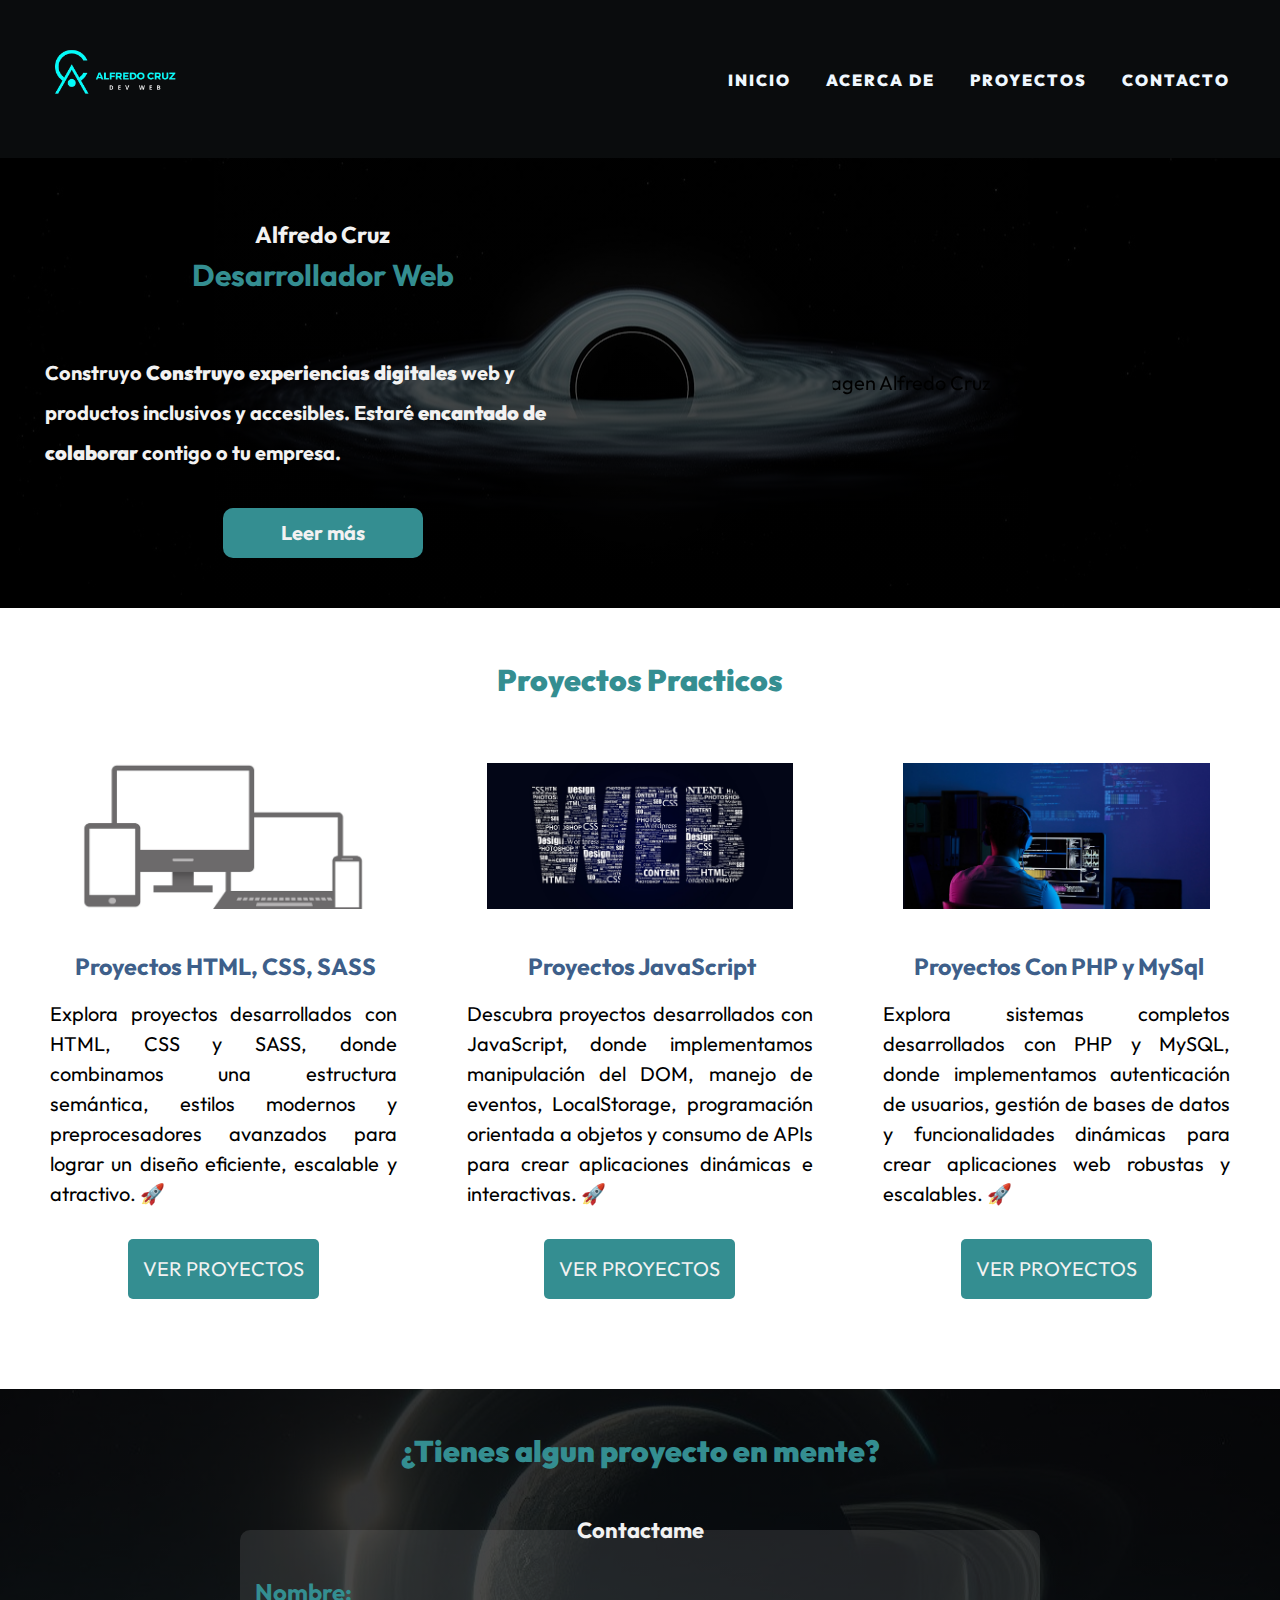
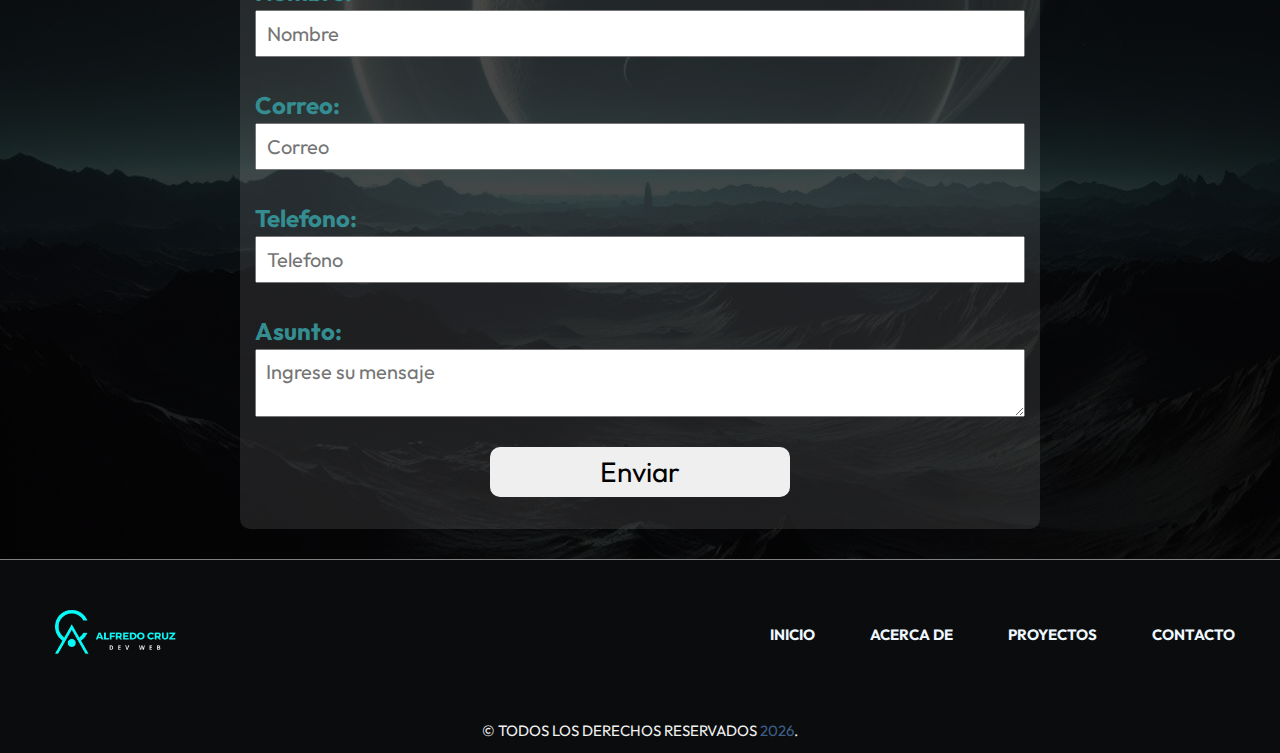
==== index.html @ 88754b6d "Se sube por primera vez el portafolio" ====
<!DOCTYPE html>
<html lang="en">

<head>
    <meta charset="UTF-8">
    <meta name="viewport" content="width=device-width, initial-scale=1.0">
    <title>Portafolio Web</title>
    <link rel="stylesheet" href="css/normalize.css">
    <link rel="preconnect" href="https://fonts.googleapis.com">
    <link rel="preconnect" href="https://fonts.gstatic.com" crossorigin>
    <link href="https://fonts.googleapis.com/css2?family=Outfit:wght@400;700;900&display=swap" rel="stylesheet">
    <link rel="stylesheet" href="css/app.css">
</head>

<body>
    <header class="header">

        <nav class="nav contenedor" id="nav">

            <div class="header__logo">
                <a href="index.html">
                    <img src="img/2-.png" alt="logo Portafolio" class="header__imagen">
                </a>
            </div>

            <ul class="nav__links">
                <li class="nav__item">
                    <a href="index.html" class="nav__link">Inicio</a>
                </li>

                <li class="nav__item">
                    <a href="#sobremi" class="nav__link">Acerca de</a>
                </li>

                <li class="nav__item">
                    <a href="#proyectos" class="nav__link">Proyectos</a>
                </li>

                <li class="nav__item">
                    <a href="#contacto" class="nav__link">Contacto</a>
                </li>
            </ul>

            <a href="#nav" class="nav__hamburguesa">
                <img src="img/menu-hamburguesa.png" alt="menu" class="nav__icon">
            </a>

            <a href="#" class="nav__close">
                <img src="img/cerrar_btn.png" alt="cerrar menu" class="nav__icon">
            </a>
        </nav>
    </header>

    <section class="informacion" id="sobremi">
        <div class="informacion__grid">
            <div class="descripcion">
                <h3 class="descripcion__titulo">Alfredo Cruz <span class="descripcion__titulo-span">Desarrollador Web</span></h3>
                <p class="descripcion__texto">
                    Construyo <strong>Construyo experiencias digitales</strong> web y productos inclusivos y accesibles. Estaré <strong>encantado de colaborar</strong> contigo o tu empresa.
                </p>

                <a href="sobre_mi.html" class="descripcion__enlace">Leer más</a>
            </div>

            <div class="descripcion__imagen">
                <img src="img/creador.jpg" alt="imagen Alfredo Cruz" class="imagen__creador">
            </div>
        </div>
    </section>

    <main class="proyectos contenedor" id="proyectos">
        <h2 class="proyectos__heading">
            Proyectos Practicos
        </h2>

        <ul class="proyectos__grid">

            <!--Inicia un proyecto-->
            <li class="proyecto">
                <img src="img/proyecto_1.jpg" alt="proyectos HTML, css, BEM y sass" class="proyecto__imagen">

                <h3 class="proyecto__titulo">Proyectos HTML, CSS, SASS</h3>
                <p class="proyecto__descripcion">
                    Explora proyectos desarrollados con HTML, CSS y SASS, donde combinamos una estructura semántica,
                    estilos modernos y preprocesadores avanzados para lograr un diseño eficiente, escalable y atractivo.
                    🚀
                </p>
                <a href="proyectos_basicos.html" class="proyecto__enlace">Ver Proyectos</a>
            </li>
            <!--Finaliza un proyecto-->

            <!--Inicia un proyecto-->
            <li class="proyecto">
                <img src="img/proyecto_2.jpg" alt="Vista previa de un proyecto interactivo con JavaScript"
                    class="proyecto__imagen">

                <h3 class="proyecto__titulo">Proyectos JavaScript</h3>
                <p class="proyecto__descripcion">
                    Descubra proyectos desarrollados con JavaScript, donde implementamos manipulación del DOM, manejo de
                    eventos, LocalStorage, programación orientada a objetos y consumo de APIs para crear aplicaciones
                    dinámicas e interactivas. 🚀
                </p>
                <a href="proyectos_js.html" class="proyecto__enlace">Ver Proyectos</a>
            </li>
            <!--Finaliza un proyecto-->


            <!--Inicia un proyecto-->
            <li class="proyecto">
                <img src="img/proyecto_3.jpg" alt="Vista previa de un proyecto con PHP y MySQL"
                    class="proyecto__imagen">

                <h3 class="proyecto__titulo">Proyectos Con PHP y MySql</h3>
                <p class="proyecto__descripcion">
                    Explora sistemas completos desarrollados con PHP y MySQL, donde implementamos autenticación de
                    usuarios, gestión de bases de datos y funcionalidades dinámicas para crear aplicaciones web robustas
                    y escalables. 🚀
                </p>
                <a href="proyectos_fs.html" class="proyecto__enlace">Ver Proyectos</a>
            </li>
            <!--Finaliza un proyecto-->


        </ul>
    </main>

    <form netlify class="formulario" id="contacto" name="contact">

        <h2 class="contacto__heading">
            ¿Tienes algun proyecto en mente?
        </h2>

        <fieldset>
            <legend class="formulario__titulo">Contactame</legend>
            <div class="formulario__div">
                <label for="nombre" class="nombre">Nombre: </label>
                <input name="nombre" type="text" id="nombre" placeholder="Nombre" required>
            </div>

            <div class="formulario__div">
                <label for="correo">Correo: </label>
                <input name="correo" type="email" id="correo" placeholder="Correo" required>
            </div>

            <div class="formulario__div">
                <label for="telefono">Telefono: </label>
                <input name="telefono" type="tel" id="telefono" placeholder="Telefono">
            </div>

            <div class="formulario__div">
                <label for="mensaje">Asunto: </label>
                <textarea name="Asunto" id="mensaje" placeholder="Ingrese su mensaje" required></textarea>
            </div>
            <button type="submit" >Enviar</button>
        </fieldset>
    </form>

    <footer class="footer">
        <div class="footer__contenedor">
            <div class="footer__logo">
                <a href="index.html">
                    <img src="img/2-.png" alt="logo Portafolio" class="header__imagen">
                </a>
            </div>

            <nav class="footer__navegacion">
                <ul class="footer__lista">
                    <a href="index.html" class="footer__enlace">Inicio</a>
                    <a href="index.html#sobremi" class="footer__enlace">Acerca de</a>
                    <a href="index.html#proyectos" class="footer__enlace">Proyectos</a>
                    <a href="index.html#contacto" class="footer__enlace">Contacto</a>
                </ul>
            </nav>
        </div>

        <p class="copyright">&copy; Todos los derechos reservados <span class="footer__fecha"></span>.</p>

    </footer>


    <script src="scripts/app.js"></script>
</body>

</html>
---- css/app.css ----
:root {
    --primary: #348e91;
    --secundario: #3e5f8a;
    --negro: #0a0c0d;
    --blanco: #f2f2f2;
    --fuente-principal: 'Outfit', sans-serif;
}

html {
    font-size: 62.5%;
    box-sizing: border-box;
}

*,
*:before,
*:after {
    box-sizing: inherit;
}

h1,h2,h3{
    margin: 0;
    padding: 0;
}


body {
    font-size: 2rem;
    font-family: var(--fuente-principal);
    line-height: 1.5;
}

strong{
    color: var(--blanco);
}
span{
    color: var(--secundario);
}

img {
    max-width: 100%;
}

ul {
    list-style: none;
}

[class*="contenedor"] {
    max-width: 120rem;
    margin: 0 auto;
    width: 95%;
}

[class*="heading"] {
    font-size: 2.4rem;
    text-align: center;
    font-weight: 900;
    color: var(--primary);
    margin:1.5rem 0;
}

@media (min-width: 768px){
    [class*="heading"] {
        font-size: 3rem;
        margin: 3rem 0;
    }
}

.header {
    margin: 0 auto;
    background-color: var(--negro);
    height: auto;
}

.nav {
    --state-close: scale(0);
    --state-hamburguesa: scale(1);
    --state-menu: translate(-100%);

    padding: 0;
    display: grid;
    justify-content: space-between;
    align-items: center;
    grid-template-columns: repeat(2, max-content);
}

.nav:target {
    --state-menu: translate(0);
    --state-close: scale(1);
    --state-hamburguesa: scale(0);
}

.header__logo {
    z-index: 1;
}

.nav__hamburguesa,
.nav__close {
    cursor: pointer;
    grid-column: -2/-1;
    grid-row: 1/2;
    transition: .4s transform;
}

.nav__icon {
    width: 4.4rem;
}


.nav__hamburguesa {
    filter: invert(1);
    transform: var(--state-hamburguesa);
}

.nav__close {
    transform: var(--state-close);
}

.nav__links {
    background-color: black;
    margin: 0;
    position: absolute;
    top: 0;
    bottom: 0;
    left: 0;
    right: 0;
    display: grid;
    align-content: center;
    gap: 4rem;
    font-weight: 900;
    padding: 0;
    text-align: center;
    transform: var(--state-menu);
    transition: .3s transform;
}



.nav__link {
    color: aliceblue;
    font-size: 2rem;
    text-decoration: none;
    letter-spacing: 2px;
}



.nav__item{
    width: 50%;
    margin: 0 auto;
    text-transform: uppercase;
    transition: background-color 0.3s ease, transform 0.3s ease;
}



.nav__item:hover{
    background-color: var(--primary);
    transform: scale(1.05);

}


@media (min-width: 768px) {
    .nav {
        --state-close: scale(0);
        --state-hamburguesa: scale(0);
        --state-menu: translate(0);
    }

    .nav:target {
        --state-close: scale(0);
    }

    .nav__links {
        padding: 0;
        background-color: unset;
        position: unset;
        gap: 1.5rem;
        grid-auto-flow: column;

        transform: unset;

        grid-column: -2/-1;
        grid-row: 1/2;
    }

    .nav__link {
        font-size: 1.6rem;
        letter-spacing: none;
    }

    .nav__item{
        width: 100%;
        margin-right: 2rem;
    }
}



.header__imagen {
    width: 15rem;
}

/*Informacion*/

.informacion {
    background-image: linear-gradient(rgba(0, 0, 0, 0.5), rgba(0, 0, 0, 0.9)), url(../img/bg-main.jpg);
    background-size: cover;
    background-position: center center;
    background-repeat: no-repeat;
    padding: 3rem;
}

.informacion::before {
    top: 0;
    left: 0;
    width: 100%;
    height: 100%;
    background-color: rgba(0, 0, 0, 0.5);
    /* Negro translúcido */
    pointer-events: none;
    /* Evita que interfiera con los clics */
}


.informacion__grid {
    display: grid;
}

@media (min-width: 768px) {
    .informacion__grid {
        grid-template-columns: repeat(2, 1fr);
        align-items: center;
        gap: 5rem;
    }
}

.descripcion {
    display: flex;
    flex-direction: column;
    justify-content: center;
    align-items: center;
}

.descripcion__titulo {
    color: var(--blanco);
    text-align: center;
    font-size: 2.3rem;
    padding-top:3rem;
}

.descripcion__titulo span {
    color: var(--primary);
    font-size: 3rem;
    display: block;
    margin-bottom: 2rem;
}

.descripcion__texto {
    color: var(--blanco);
    padding: 0rem;
    line-height: 2;
    font-size: 2rem;
    font-weight: 700;
}

@media (min-width: 768px) {
    .descripcion__texto {
        padding: 1.5rem;
    }
}

.descripcion__imagen {
    display: flex;
    flex-direction: row;
    align-items: center;
    justify-content: center;
    border-radius: 1rem;
}

.imagen__creador {
    display: none;
}

@media (min-width: 768px) {
    .imagen__creador {
        clip-path: circle(50%);
        object-fit: cover;
        padding: 1rem;
        width: 10rem;
        filter: grayscale(1);

        display: unset;
        width: 35rem;
        border-radius: 1rem;
    }
}

.descripcion__enlace {
    text-align: center;
    font-size: 2rem;
    font-weight: 700;
    background-color: var(--primary);
    color: var(--blanco);
    width: 20rem;
    padding: 1rem;
    margin: 0 0 2rem 0;
    text-decoration: none;
    border-radius: 1rem;
    transition: background-color 0.3s ease, transform 0.3s ease;

}

.descripcion__enlace:hover {
    background-color: var(--secundario);
    transform: scale(1.05);
}

/*proyectos Grid*/
.proyectos {
    padding: 2rem 0 5rem 0;
}
.proyectos__grid {
    padding: 0;
    display: flex;
    flex-direction: column;
    list-style: none;
}

@media (min-width: 768px) {
    .proyectos__grid {
        display: grid;
        grid-template-columns: repeat(2, 1fr);
        gap: 5rem;
    }
}

@media (min-width: 998px) {
    .proyectos__grid {
        display: grid;
        grid-template-columns: repeat(3, 1fr);
        gap: 5rem;
    }
}


.proyecto {
    width: 75%;
    margin: 0 auto;
    display: flex;
    flex-direction: column;
    align-items: center;
    justify-content: center;
    margin-top: 5rem;
    border-radius: 1rem;
    transition: transform 0.3s ease, box-shadow 0.3s ease;
}


.proyecto:hover {
    transform: translateY(-10px);
    box-shadow: 0 5px 15px rgba(0, 0, 0, 0.9);
}

@media (min-width: 768px) {
    .proyecto {
        margin-top: 0;
        width: unset;
    }
}


.proyecto__imagen {
    width: 35rem;
    aspect-ratio: 16 / 9;
    object-fit: cover;
    padding: 3rem;
}


.proyecto__titulo {
    padding: 1rem 0 .5rem .5rem;
    color: var(--secundario);
    margin: 0;
}

.proyecto__descripcion {
    padding: 1rem;
    text-align: justify;
    margin: 0;
}

.proyecto__enlace {
    display: block;
    text-transform: uppercase;
    background-color: var(--primary);
    color: var(--blanco);
    margin: 2rem;
    padding: 1.5rem;
    text-decoration: none;
    text-align: center;
    border-radius: 0.5rem;
    transition: background-color 0.3s ease, transform 0.3s ease;
}

.proyecto__enlace:hover {
    background-color: var(--secundario);
    transform: scale(1.05);
}
@media (min-width: 768px){
    .proyecto__imagen{
        width: 100%;
    }
}

/*formulario*/

.formulario {
    background-image: linear-gradient(rgba(0, 0, 0, 0.8), rgba(0, 0, 0, 0.8)), url(../img/contacto.png);
    background-size: cover;
    background-position: center center;
    background-repeat: no-repeat;
    padding: 1rem;
}

fieldset {
    display: flex;
    flex-direction: column;
    margin: 0 auto 2rem auto;
    max-width: 80rem;
    border-radius: 1rem;
    border: none;
    background-color: rgba(255, 255, 255, 0.1);    
}

legend {
    text-align: center;
    color: var(--blanco);
    font-weight: 700;
    font-size: 2.2rem;
    padding: 1rem;
    border-radius: 2rem;
}

label {
    color: var(--blanco);
    font-size: 2.4rem;
    margin-top: 3rem;
    color: var(--primary);
    font-weight: 700;
}

.nombre {
    margin-top: 1rem;
}


input,
textarea {
    color: var(--negro);
    padding: 1rem;
}

textarea {
    margin-bottom: 3rem;
}

button {
    border-radius: 1rem;
    font-size: 2.8rem;
    margin: 0 auto 2rem auto;
    width: 30rem;
    height: 5rem;
    transition: background-color 0.3s ease, transform 0.3s ease;
    border: none;
}

button:hover {
    cursor: pointer;
    color: var(--blanco);
    background-color: var(--secundario);
    transform: scale(1.05);
}

.formulario__div {
    display: flex;
    flex-direction: column;
    margin: 0;
}


.footer {
    padding-top: 1.5rem;
    border-top:1.5px solid gray;
    text-transform: uppercase;
    background-color: var(--negro);
    color: var(--blanco);
}

.footer__contenedor {
    display: flex;
    flex-direction: column-reverse;
    justify-content: space-between;
    align-items: center;
}

@media (min-width: 768px) {
    .footer{
        padding: 0;
    }
    .footer__contenedor {
        flex-direction: row;

    }
}

.footer__logo {
    padding: 0;
    margin: 0;
    width: 15rem;
    height: 15rem;
}

.footer__lista {
    margin: 0;
    display: flex;
    flex-direction: column;
    justify-content: center;
    align-items: center;
    gap: 1.5rem;
    padding: 0;
}

@media (min-width: 429px){
    .footer__lista{
        flex-direction: row;
        gap: 3.5rem;
    }
}

@media (min-width: 768px) {
    .footer__lista {
        display: flex;
        flex-direction: row;
        justify-content: center;
        align-items: center;
    }
}

.footer__enlace {
    color: aliceblue;
    font-size: 1.5rem;
    letter-spacing: 0px;
    display: block;
    text-align: center;
    margin: 0 auto;
    text-decoration: none;
    text-transform: uppercase;
    font-weight: 700;
}



.footer__enlace:hover {
    background-color: var(--secundario);
}

@media (min-width: 768px) {
    .footer__enlace {
        padding: .5rem;
        margin-right: 1rem;
    }

    .footer__enlace:last-of-type{
        margin: 0;
    }
}

.copyright {
    text-align: center;
    margin: 0;
    font-size: 1.5rem;
    padding: 1rem;
}

/*pagina acerca de*/
.acercade {
    border-top: 1px solid gray;
    background-color:var(--negro);
}

.acercade-heading{
    color: var(--blanco);
    margin: 2rem auto 1rem auto;
    font-size: 2rem;
}

.acercade-imagen {
    box-shadow: 0px 0px 20px var(--negro);
    width: 10rem;
    height: 10rem;
    background-image: url(../img/CREADOR.jpg);
    background-size: cover;
    background-position: top center;
    margin: 0 auto;
    border-radius: 50%;
}

@media (min-width: 768px) {
    .acercade-imagen {
        width: 30rem;
        height: 30rem;

    }
}

.acercade-informacion {
    margin: 0;
    padding: 1rem 1rem 2rem 1rem;
    color: gray;
    font-size: 1.8rem;
    text-align: justify;
}

@media (min-width: 768px) {
    .acercade-informacion {
        padding: 3rem 5rem;
        font-size: 2.4rem;
    }
}


/*Educacion*/
.educacion{
    display: flex;
    flex-direction: column;
    justify-content: space-around;
    align-items: center;
}

@media (min-width: 768px){
    .educacion{
        flex-direction: row;
    }
}

.educacion__lista{
    margin: 0 auto;
    padding: 0;
}


.educacion__item{
    letter-spacing: 1.8px;
    color: var(--blanco);
    font-size: 1.8rem;
    padding: 1rem;
}
.educacion__span{
    font-weight: 700;
}

/*botones CV*/


.cv-enlaces {
    padding: 0rem 0rem 5rem 0rem;
    display: flex;
    flex-direction: column;
    align-items: center;
    row-gap: 3rem;
}

@media (min-width: 768px) {
    .cv-enlaces {
        padding: 1rem 0rem 5rem 0rem;
        justify-content: center;
    }
}

.cv-heading{
    color: #348e91;
}

.cv-enlace {
    display: block;
    text-align: center;
    font-size: 2rem;
    font-weight: 900;
    background-color: var(--blanco);
    color: var(--negro);

    width: 20rem;
    padding: 1rem;
    text-decoration: none;
    border-radius: 1rem;
    transition: background-color 0.3s ease, transform 0.3s ease;
}

.cv-enlace:hover {
    background-color: var(--secundario);
    color: var(--blanco);
    transform: scale(1.05);
}

/*certificados*/


.habilidades{
    background-color: hsl(0, 0%, 84%);
    margin: 0;
    padding: 3rem;
}
.habilidades h2{
    color: var(--primary);
}

.certificados {
    background-color:var(--negro);
}
.certificados h2 {
    margin: 0;
    padding: 3rem;
    color: var(--primary);
}

.habilidades__grid{
    display: grid;
    justify-items: center;
    grid-template-columns: repeat(auto-fit, minmax(25rem, 2fr));
    gap:0.2rem;
    width: 90%;
    margin: 0 auto;
    padding: 0rem 0rem 2rem 0rem;
}


.certificados__grid {
    display: grid;
    justify-items: center;
    grid-template-columns: repeat(auto-fit, minmax(25rem, 1fr));
    gap: 1rem;
    width: 90%;
    margin: 0 auto;
    padding: 0rem 0rem 5rem 0rem;
}

@media (min-width: 768px){
    .habilidades__grid{
        gap: 5rem;
    }
    .certificados__grid{
        gap: 5rem;
    }
}
.habilidad{
    margin: 0;
    display: block;
    text-align: center;
    font-size: 2rem;
    font-weight: 700;
    background-color: var(--primary);
    color: var(--blanco);
    width: 100%;
    padding: 1rem;
    text-decoration: none;
    border-radius: 1rem;
    transition: background-color 0.3s ease, transform 0.3s ease;
}

@media (min-width: 768px) {
    .habilidad{
        width: 20rem;
    }
}

.habilidad:hover {
    background-color: var(--negro);
    transform: scale(1.05);
}



.certificado__enlace {
    display: block;
    text-align: center;
    font-size: 2rem;
    font-weight: 700;
    background-color: var(--primary);
    color: var(--blanco);
    width: 100%;
    padding: 1rem;
    text-decoration: none;
    border-radius: 1rem;
    transition: background-color 0.3s ease, transform 0.3s ease;
}

@media (min-width: 768px) {
    .certificado__enlace {
        width: 20rem;
    }
}

.certificado__enlace:hover {
    background-color: var(--blanco);
    color: var(--negro);
    transform: scale(1.05);
}
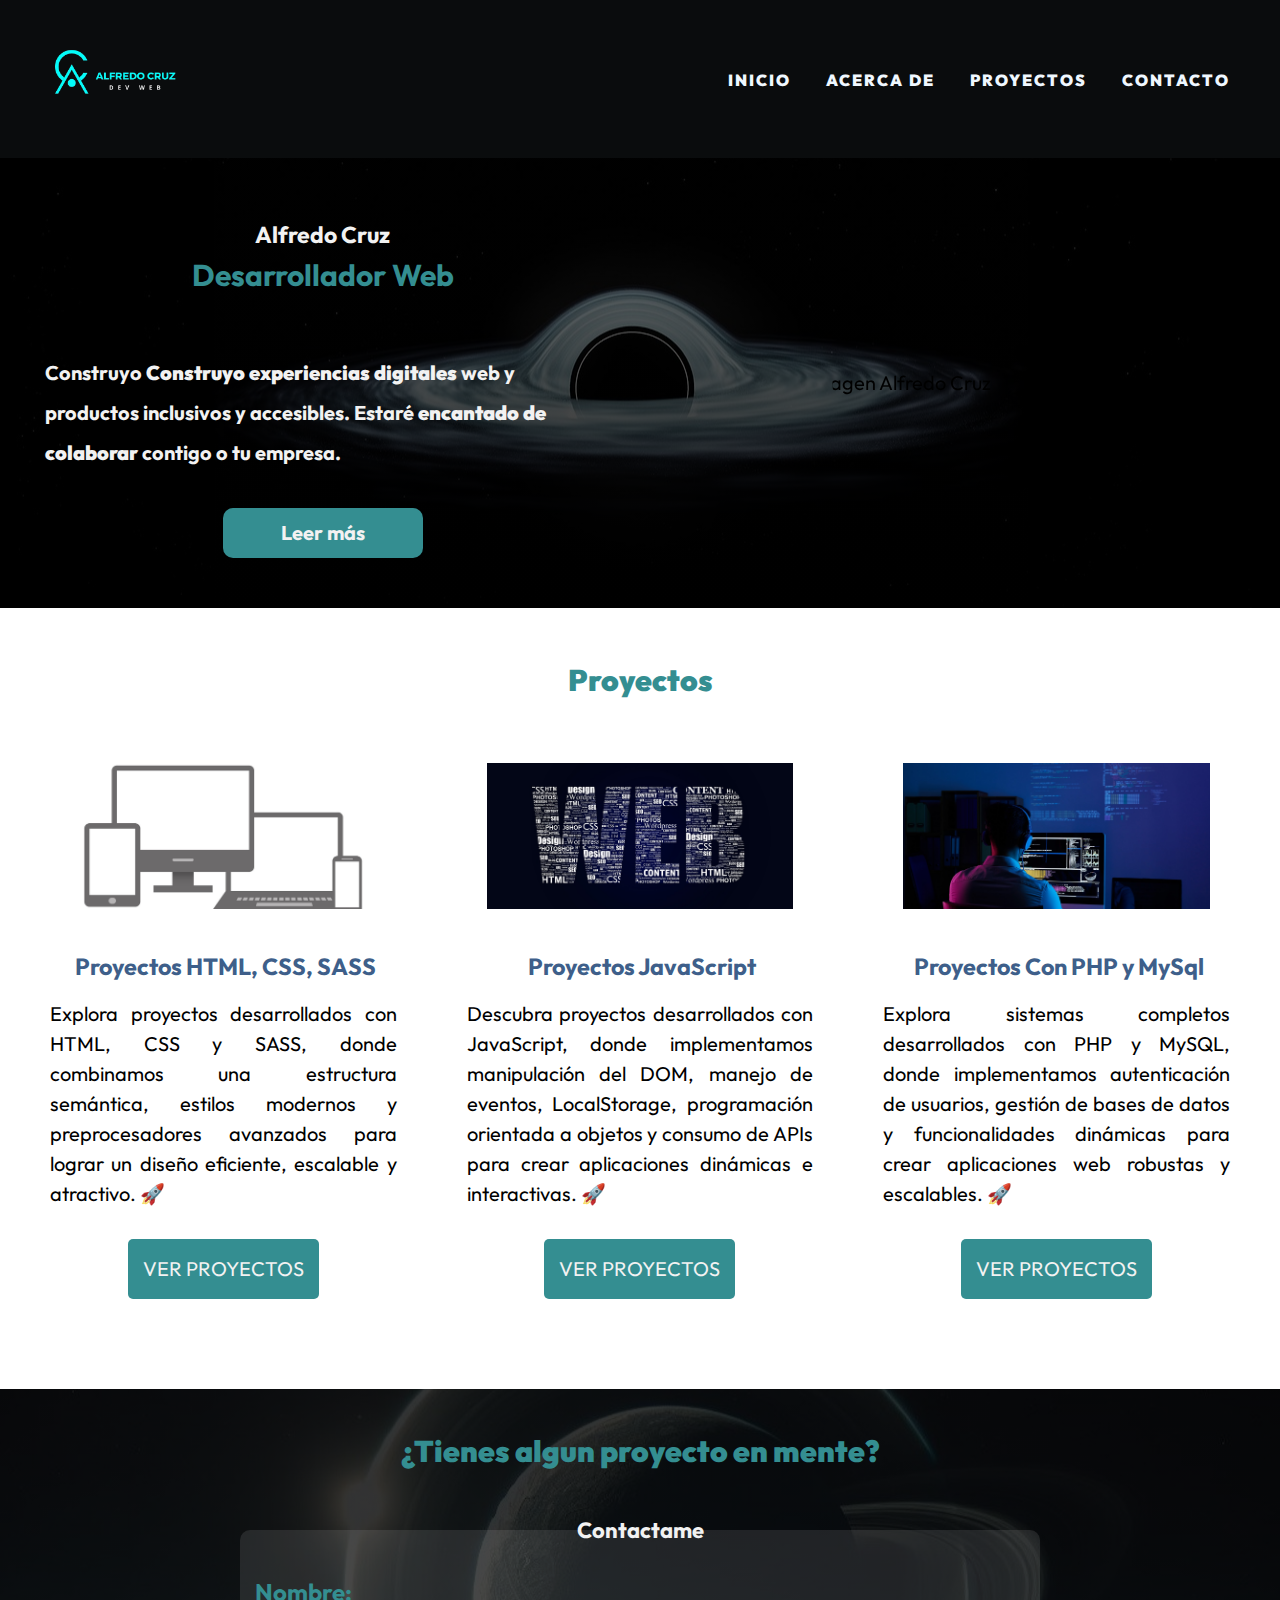
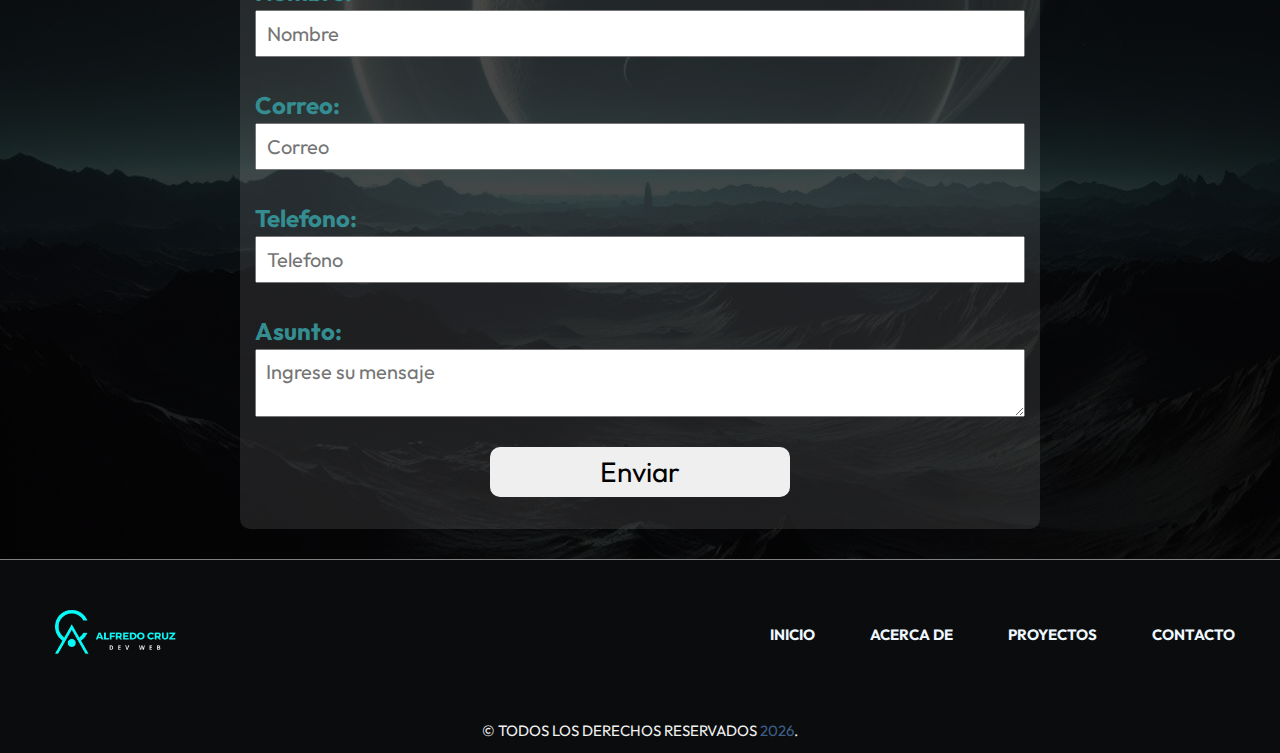
==== commit be788557: "Se Cambia proyectos practicos a Proyectos" ====
--- a/index.html
+++ b/index.html
@@ -70,7 +70,7 @@
 
     <main class="proyectos contenedor" id="proyectos">
         <h2 class="proyectos__heading">
-            Proyectos Practicos
+            Proyectos
         </h2>
 
         <ul class="proyectos__grid">
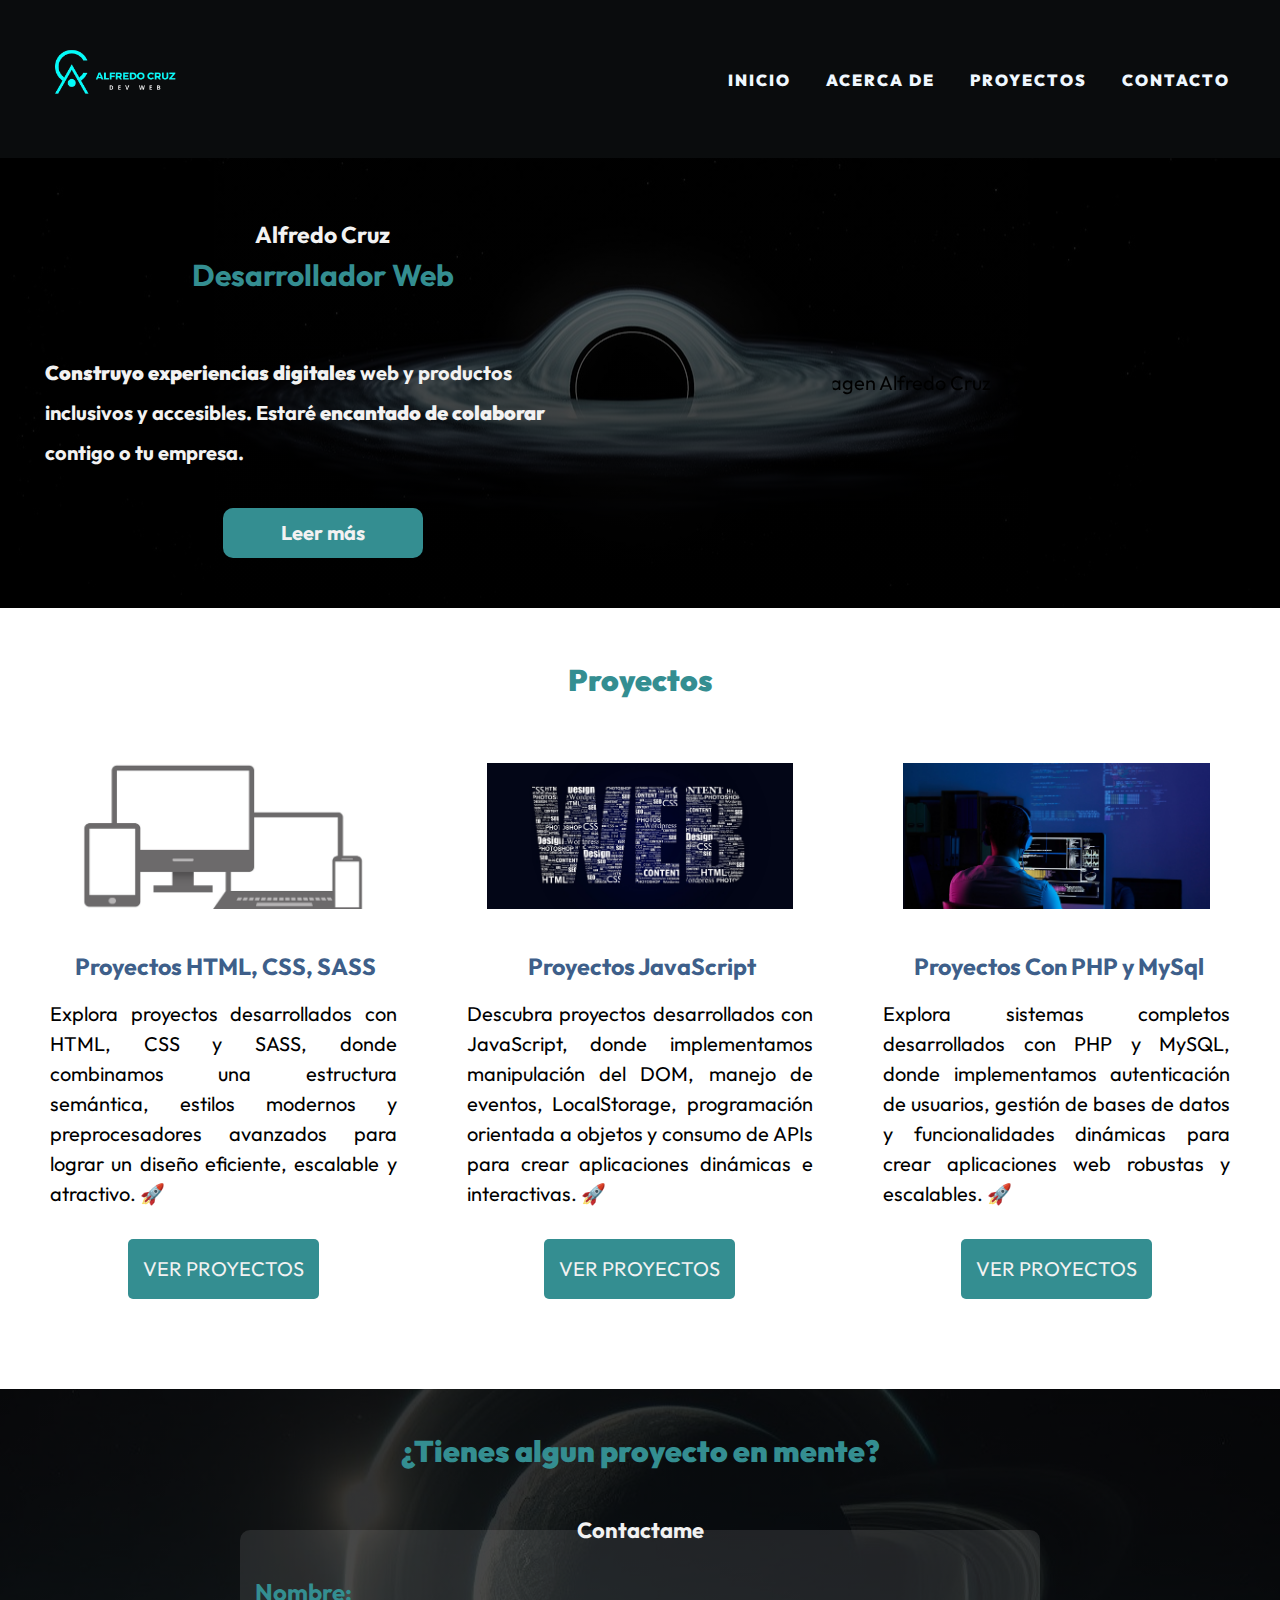
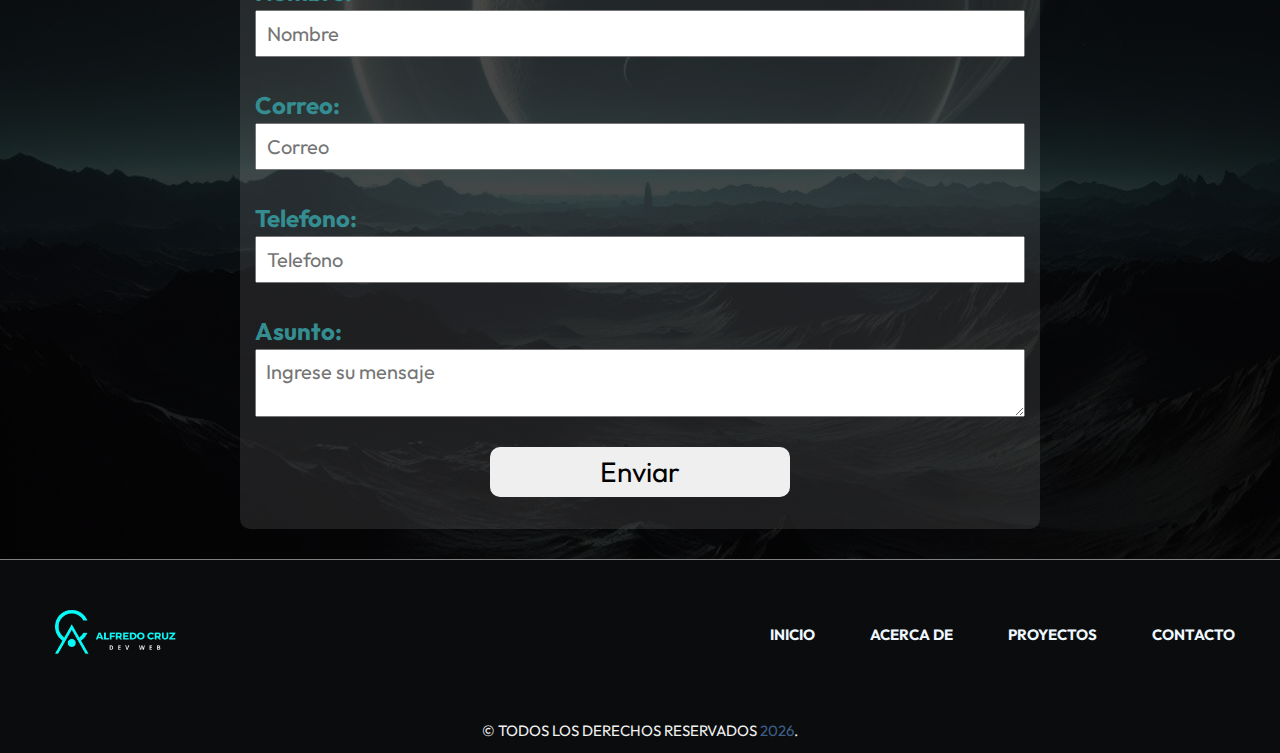
==== commit 849f9da5: "Se cambia el nombre de la imagen CREADOR por creador" ====
--- a/index.html
+++ b/index.html
@@ -56,7 +56,7 @@
             <div class="descripcion">
                 <h3 class="descripcion__titulo">Alfredo Cruz <span class="descripcion__titulo-span">Desarrollador Web</span></h3>
                 <p class="descripcion__texto">
-                    Construyo <strong>Construyo experiencias digitales</strong> web y productos inclusivos y accesibles. Estaré <strong>encantado de colaborar</strong> contigo o tu empresa.
+                    <strong>Construyo experiencias digitales</strong> web y productos inclusivos y accesibles. Estaré <strong>encantado de colaborar</strong> contigo o tu empresa.
                 </p>
 
                 <a href="sobre_mi.html" class="descripcion__enlace">Leer más</a>
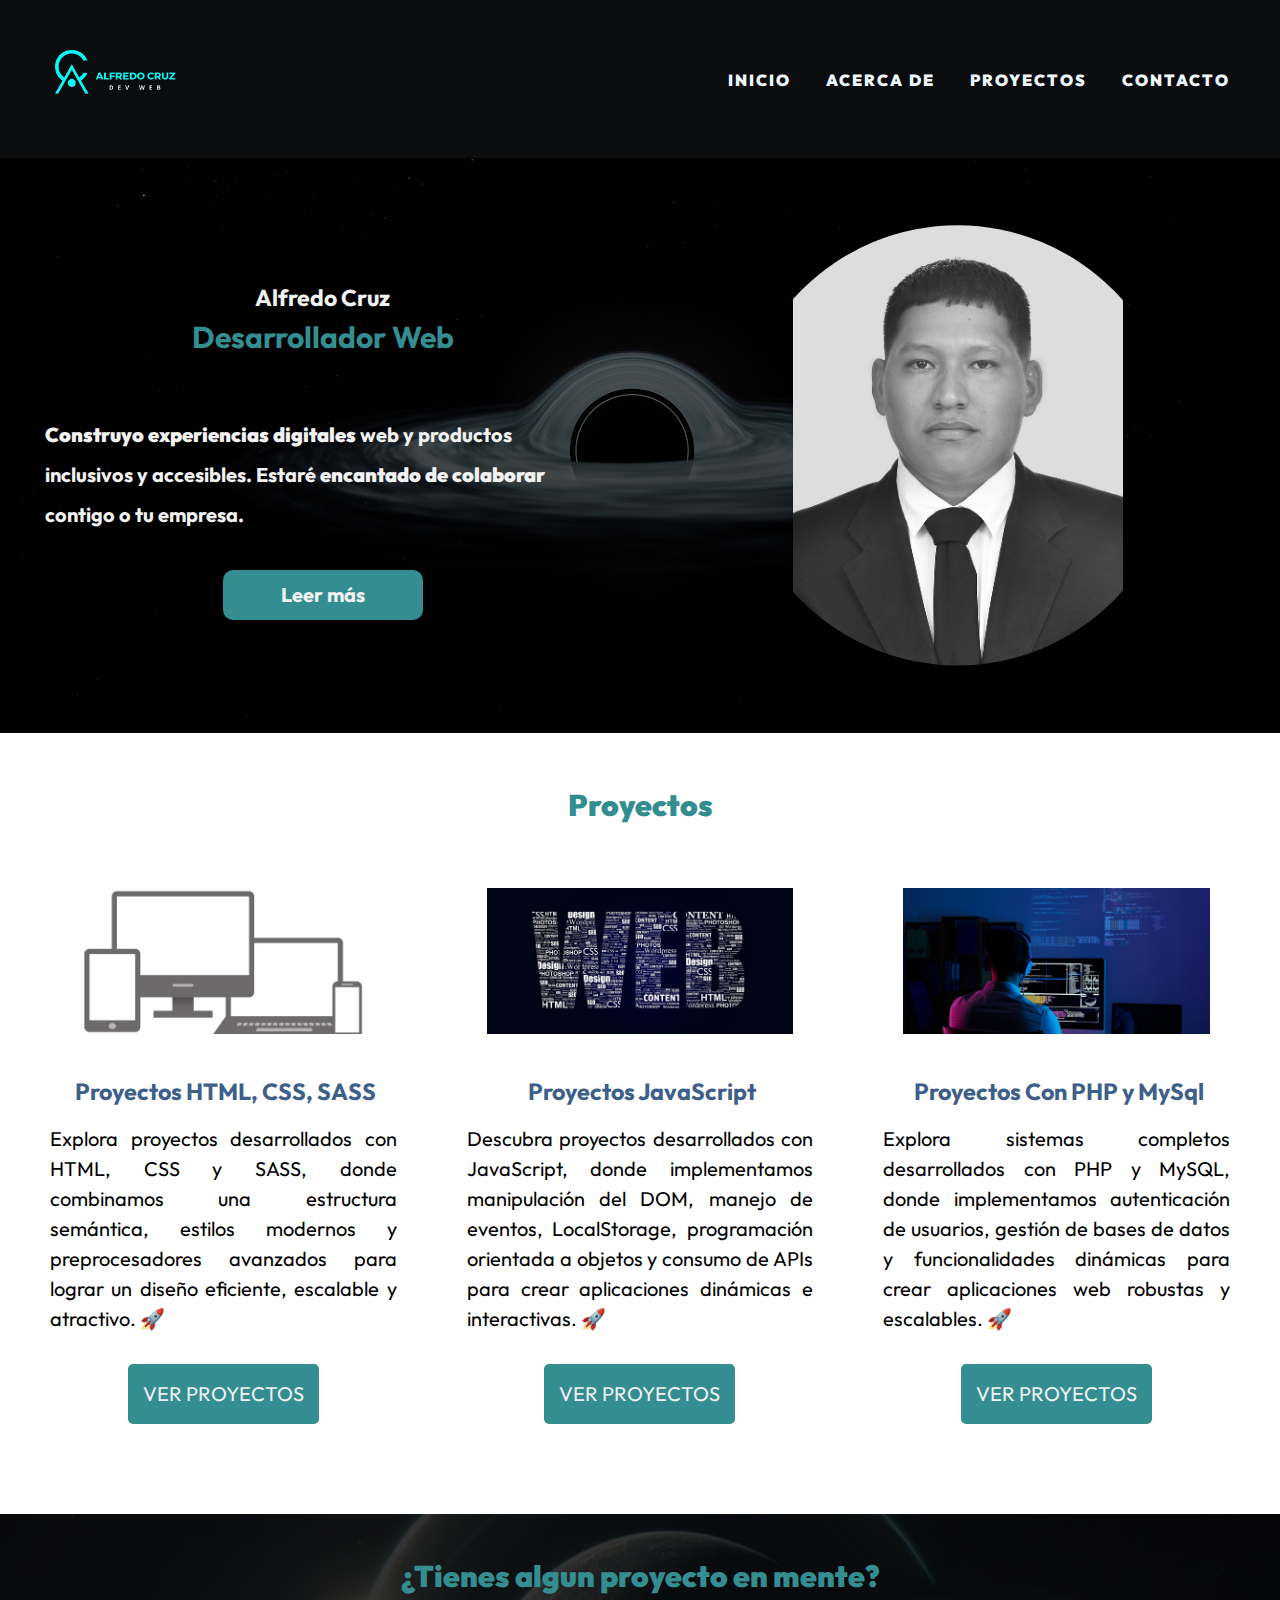
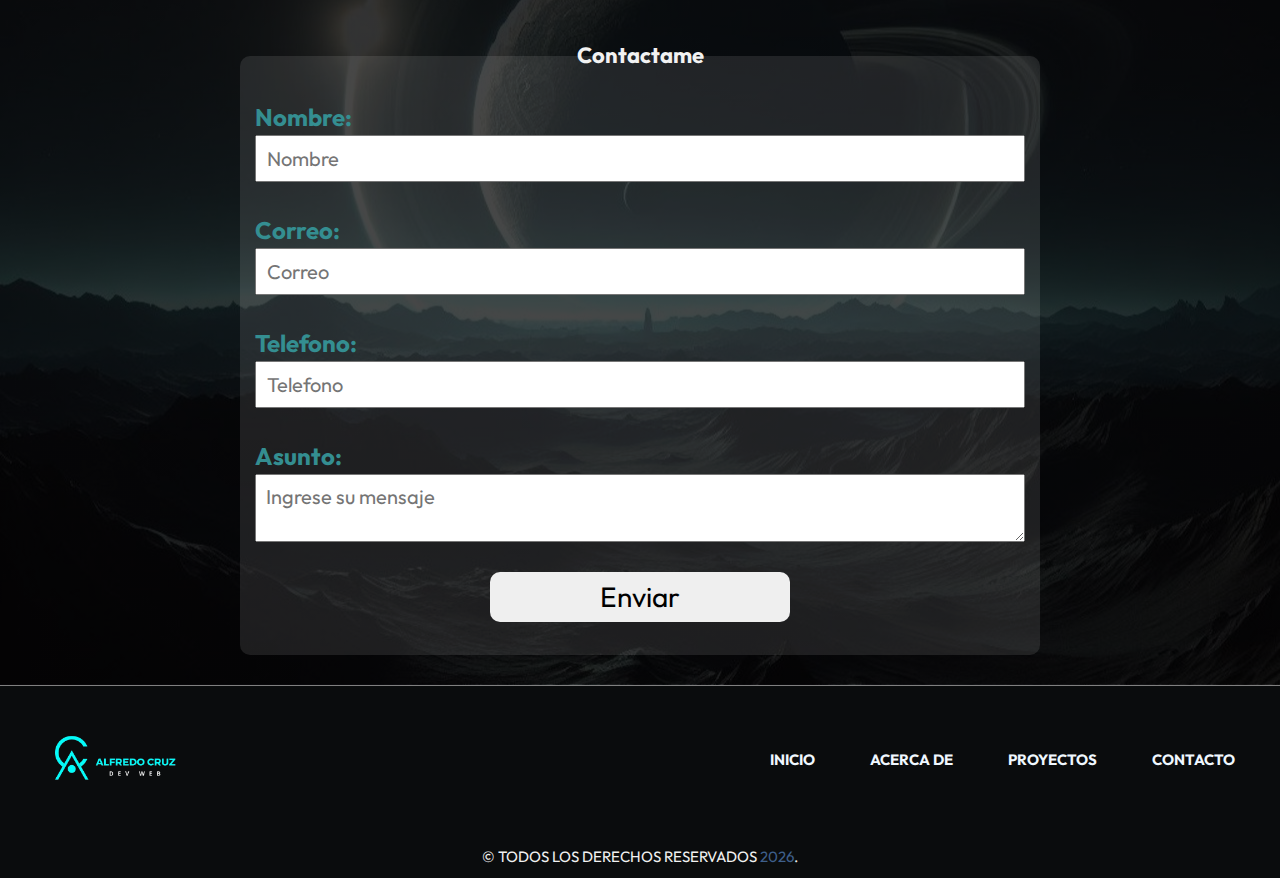
==== commit d27df6b5: "Se Cambia la ruta de la imagen creador a CREADOR" ====
--- a/index.html
+++ b/index.html
@@ -63,7 +63,7 @@
             </div>
 
             <div class="descripcion__imagen">
-                <img src="img/creador.jpg" alt="imagen Alfredo Cruz" class="imagen__creador">
+                <img src="img/CREADOR.jpg" alt="imagen Alfredo Cruz" class="imagen__creador">
             </div>
         </div>
     </section>
